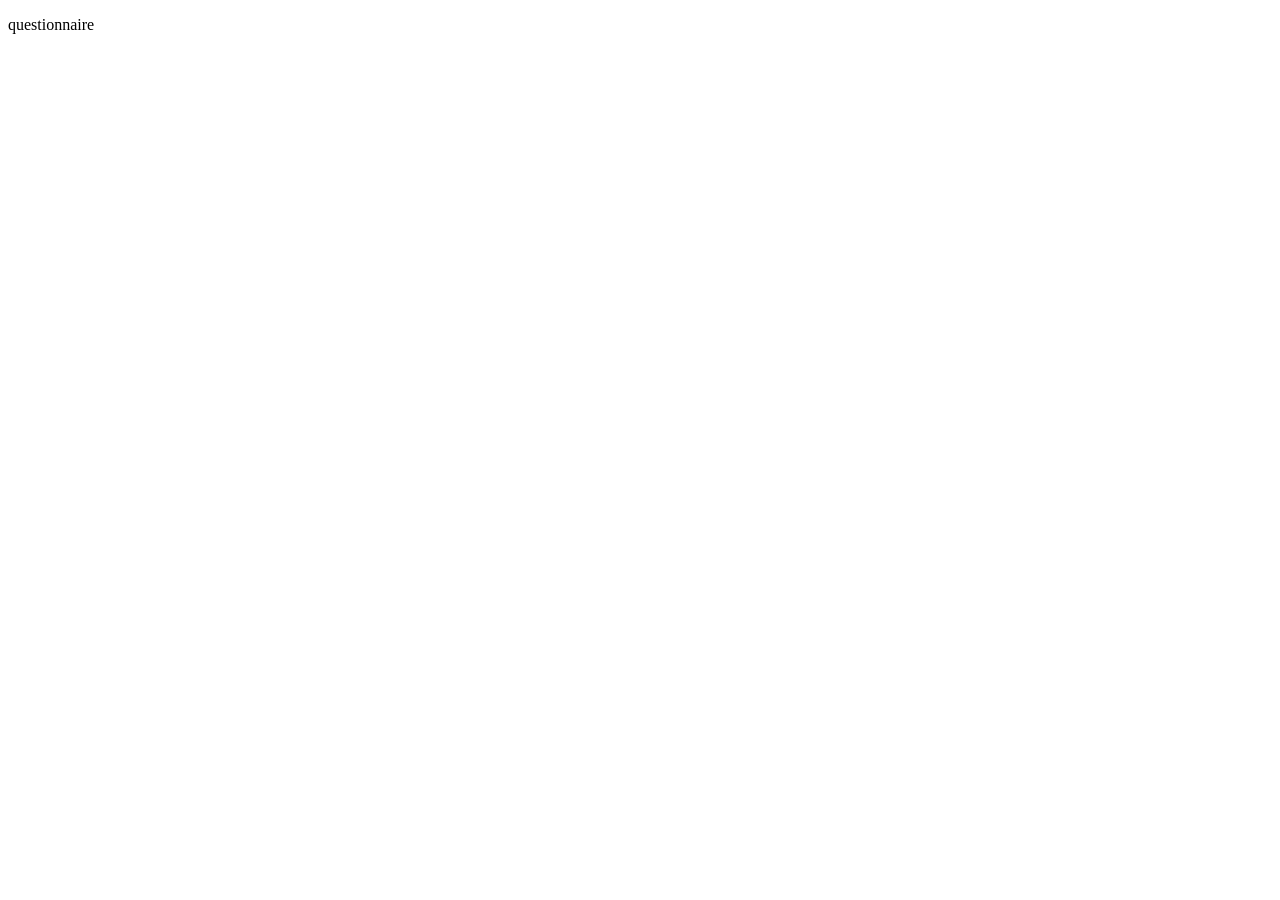
==== src/pages/questionnaire.html @ 72764463 "Restructure project layout" ====
<!DOCTYPE html>
<html lang="en">
<head>
    <meta charset="UTF-8">
    <meta name="viewport" content="width=device-width, initial-scale=1.0">
    <link rel="stylesheet" href="css/styles.css">
    <link rel="stylesheet" href="css/components.css">
    <link rel="stylesheet" href="css/questionnaire.css">
    <title>Questionnaire</title>
</head>
<body>
    <p>questionnaire</p>
</body>
</html>
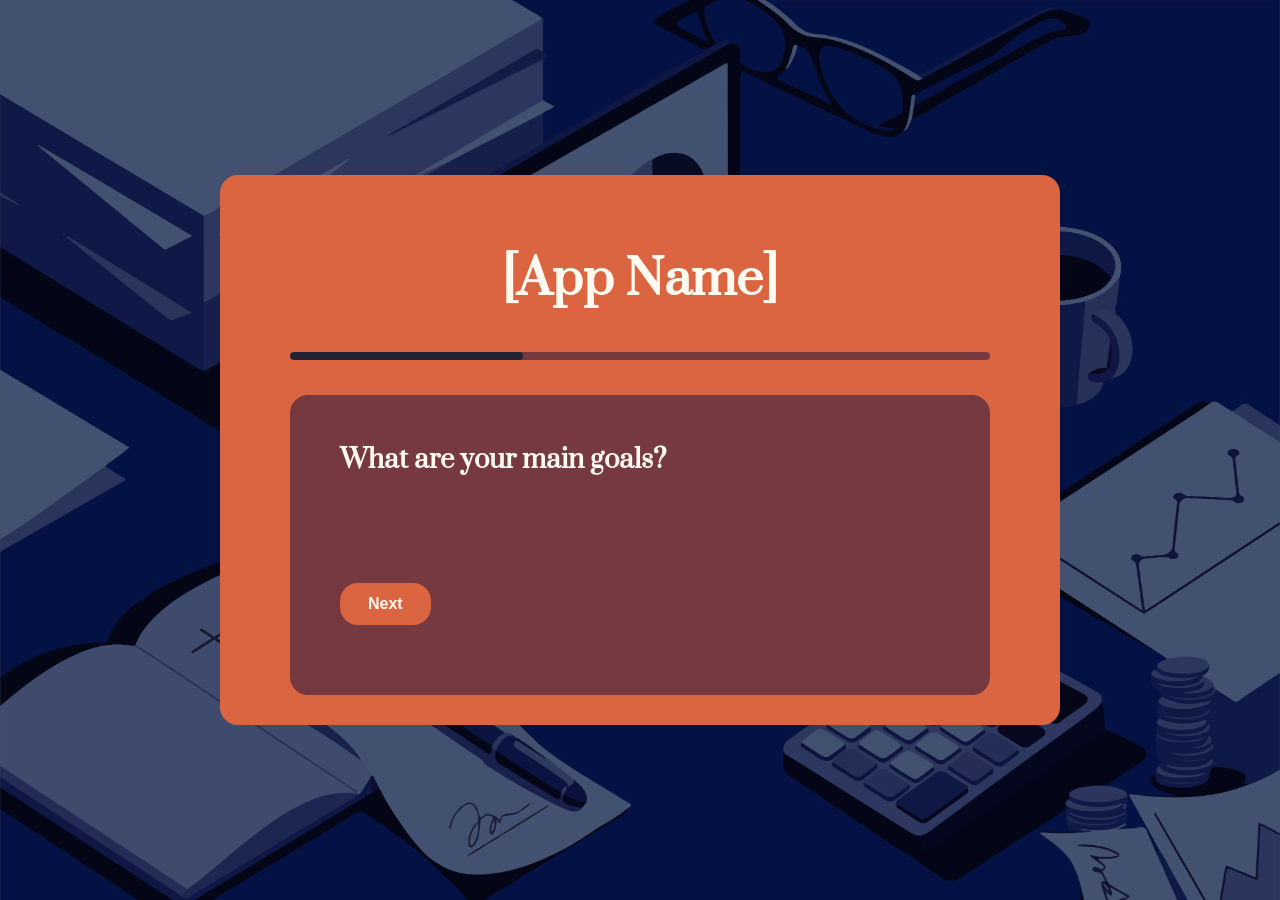
==== commit c007db63: "Finish questionnaire and dashboard" ====
--- a/src/pages/questionnaire.html
+++ b/src/pages/questionnaire.html
@@ -3,12 +3,46 @@
 <head>
     <meta charset="UTF-8">
     <meta name="viewport" content="width=device-width, initial-scale=1.0">
-    <link rel="stylesheet" href="css/styles.css">
-    <link rel="stylesheet" href="css/components.css">
-    <link rel="stylesheet" href="css/questionnaire.css">
+    <link rel="stylesheet" href="/src/css/styles.css">
+    <link rel="stylesheet" href="/src/css/components.css">
+    <link rel="stylesheet" href="/src/css/questionnaire.css">
     <title>Questionnaire</title>
 </head>
 <body>
-    <p>questionnaire</p>
+    <div class="questionnaire-container">
+        <h1 class="questionnaire-title">[App Name]</h1>
+        <div class="progress">
+            <div class="progress-bar"></div>
+        </div>
+
+        <div class="question-container">
+
+            <div class="question active">
+                <h4>What are your main goals?</h4>
+                <!-- answers -->
+                <div class="question-buttons">
+                    <button class="next">Next</button>
+                </div>
+            </div>
+
+            <div class="question">
+                <h4>How much time do you have available?</h4>
+                <!-- answers -->
+                <div class="question-buttons">
+                    <button class="previous">Previous</button>
+                    <button class="next">Next</button>
+                </div>
+            </div>
+
+            <div class="question">
+                <h4>Which activities do you enjoy?</h4>
+                <!-- answers -->
+                <div class="question-buttons">
+                    <button class="previous">Previous</button>
+                    <button class="next">Next</button>
+                </div>
+            </div>
+        </div>
+    </div>
 </body>
 </html>
--- a/src/css/styles.css
+++ b/src/css/styles.css
@@ -0,0 +1,16 @@
+:root {
+    /* Color Palette */ 
+    --primary: #d3523d;
+    --background: #db6541;
+    --accent: #763940;
+    --card: #1a2133ec;
+    --success-color: #11491f;
+    --danger-color: #6a040f;
+    --text: #fffaf1;
+    --border: #fffaf1;
+
+    /* Other */
+    --radius: 18px;
+    --shadow: 0px 8px 24px rgba(0, 0, 0, 0.336);
+    --transition: all 0.5s ease-in-out;
+}
--- a/src/css/components.css
+++ b/src/css/components.css
@@ -0,0 +1,70 @@
+
+@import url('https://fonts.googleapis.com/css2?family=Prata&display=swap');
+
+body {
+    margin: 0;
+    padding: 0; 
+    font-family: 'Prata', serif;
+}
+
+h1 {
+    font-size: 48px;
+    font-family: 'Prata', serif;
+}
+
+h2 {
+    font-size: 31px;
+    font-family: 'Prata', serif;
+    padding-bottom: 15px;
+    color: var(--text);
+}
+
+h3 {
+    font-size: 24px;
+    font-family: 'Prata', serif;
+    color: var(--text);
+}
+
+p {
+    font-size: 18px;
+    color: var(--text);
+    position: relative 
+    
+}
+
+a {
+    text-decoration: none;
+    color: var(--text);
+}
+
+nav {
+    display: flex;
+    text-align: justify;
+    font-size: 18px;
+    color: var(--text);
+    position: relative;
+    display: flex;
+    background-color: var(--background);
+    justify-content: right; /* Horizontally centers the text block */
+    align-items: center;     /* Vertically centers the text block */
+}
+
+button {
+    background-color: var(--primary);
+    color: var(--text);
+    border: none;
+    margin: 20px 0;
+    padding: 10px 20px;
+    border-radius: var(--radius);
+}
+
+button:hover {
+    background-color: var(--accent);
+    transform: scale(1.11);
+    transition: var(--transition);
+}
+
+hr {
+    border: 1px solid var(--border);
+    margin: 0%;
+}
--- a/src/css/questionnaire.css
+++ b/src/css/questionnaire.css
@@ -0,0 +1,194 @@
+
+/*-------------------*/
+/* Questionnaire CSS */
+/*-------------------*/
+
+body {
+    max-width: 100%;
+    min-height: 100vh;
+    display: flex;
+    flex-direction: column;
+    align-items: center;
+    justify-content: center;
+    background: var(--card);
+    background-image: url("/assets/images/feature_illustration_2.jpg");
+    background-blend-mode: overlay;
+    background-size: cover;
+    color: var(--text);
+    overflow-x: hidden;
+    overflow-y: hidden;
+}
+
+.questionnaire-container {
+    display: flex;
+    flex-direction: column;
+    align-items: center;
+    justify-content: center;
+    width: min(800px, 90%);
+    max-width: 800px;
+    margin: auto;
+    padding: 20px;
+    background: var(--background);
+    border-radius: var(--radius);
+}
+
+
+.questionnaire-title {
+    font-size: clamp(32px, 5vw, 48px);
+    margin-bottom: 20px;
+    width: min(600px, 90%);
+    padding: 20px;
+    border-radius: var(--radius);
+    align-self: center;
+    text-align: center;
+}
+
+/* Progress bar */
+
+.progress {
+    width: min(700px, 90%);
+    height: 8px;
+    background: var(--accent);
+    border-radius: 999px;
+    overflow: hidden;
+    margin-bottom: 35px;
+}
+
+.progress-bar {
+    width: 33.333%;
+    height: 100%;
+    background: var(--card);
+    border-radius: 999px;
+    transition: width 0.5s ease;
+}
+
+
+/* Question container */
+
+.question-container {
+    width: min(700px, 90%);
+    position: relative;
+}
+
+
+/* Individual question */
+
+.question {
+    display: none;
+    background: var(--accent);
+    border-radius: var(--radius);
+    padding: 50px;
+    min-height: 300px;
+    box-sizing: border-box;
+    opacity: 0;
+    transform: translateX(30px);
+    margin-bottom: 10px;
+}
+
+
+/* Current question */
+
+.question.active {
+    display: flex;
+    flex-direction: column;
+    justify-content: space-between;
+    opacity: 1;
+    transform: translateX(0);
+    animation: questionIn 0.45s ease;
+}
+
+/* Question heading */
+
+.question h4 {
+    font-size: clamp(24px, 2vw, 35px);
+    line-height: 1.2;
+    margin: 0 0 35px;
+    color: var(--text);
+}
+
+/* Question Buttons */
+
+.question-buttons {
+    display: flex;
+    justify-content: space-between;
+    align-items: center;
+    margin-top: auto;
+}
+
+.next, .previous {
+    align-self: flex-end;
+    padding: 12px 28px;
+    border: none;
+    border-radius: var(--radius);
+    background: var(--background);
+    color: var(--text);
+    font-size: 16px;
+    font-weight: 600;
+    cursor: pointer;
+    transition:
+        transform 0.2s ease,
+        opacity 0.2s ease;
+}
+
+.next:hover, .previous:hover {
+    transform: translateY(-2px);
+    opacity: 0.9;
+    background-color: var(--primary);
+    transition: var(--transition);
+}
+
+.next:active, .previous:active {
+    transform: translateY(0);
+}
+
+/* Question transition */
+
+@keyframes fadeIn {
+    from {
+        opacity: 0;
+    }
+    to {
+        opacity: 1;
+    }
+}
+
+@keyframes questionIn {
+    from {
+        opacity: 0;
+        transform: translateX(30px);
+    }
+
+    to {
+        opacity: 1;
+        transform: translateX(0);
+    }
+}
+
+
+/* Mobile */
+
+@media (max-width: 600px) {
+
+    body {
+        padding: 25px 15px;
+    }
+
+    .progress {
+        width: 95%;
+        margin-bottom: 25px;
+    }
+
+    .question-container {
+        width: 95%;
+    }
+
+    .question {
+        padding: 35px 25px;
+        min-height: 280px;
+    }
+
+    .question h4 {
+        font-size: 28px;
+        margin-bottom: 25px;
+    }
+}
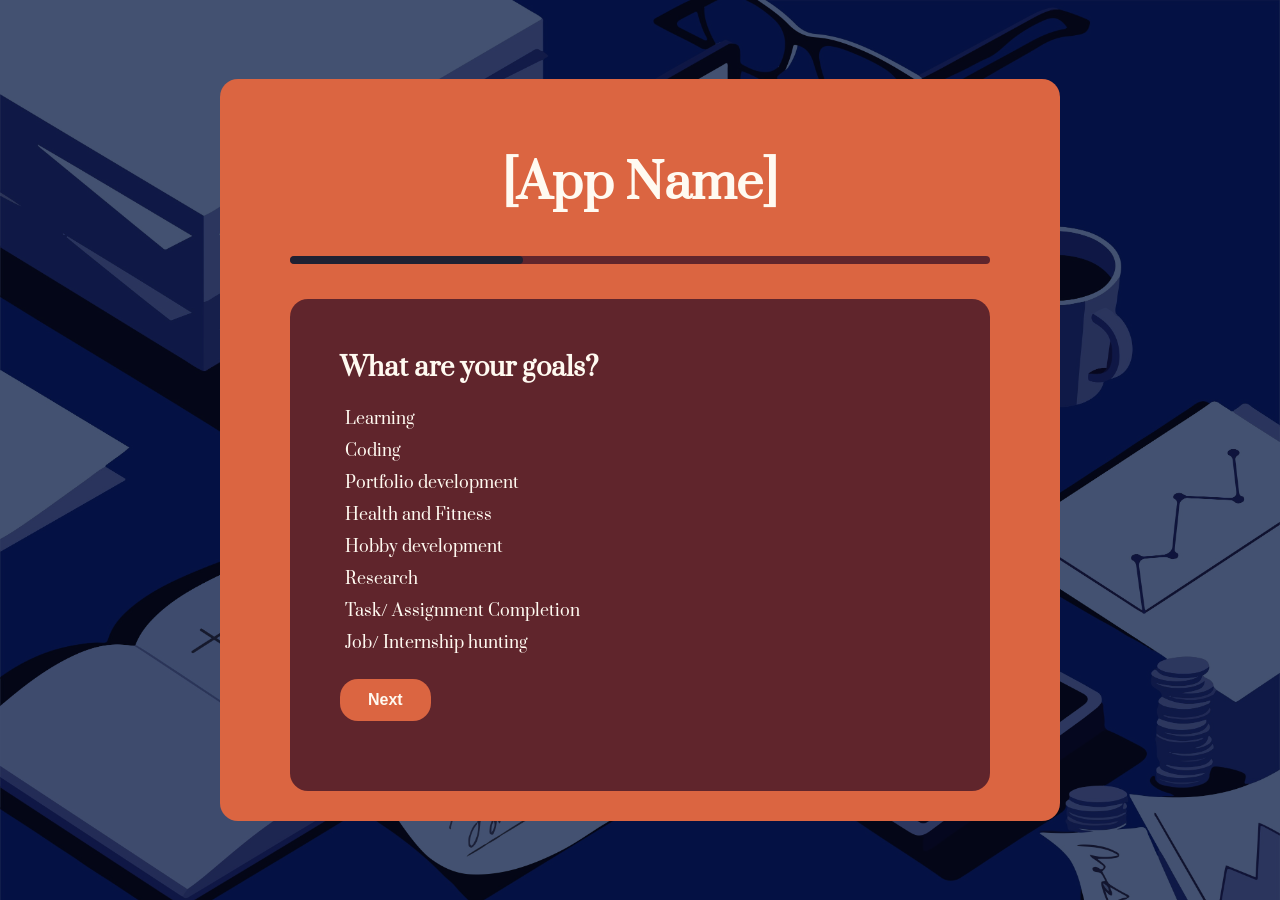
==== commit e4743e54: "Complete transtion between questions in questionnaire" ====
--- a/src/pages/questionnaire.html
+++ b/src/pages/questionnaire.html
@@ -1,48 +1,332 @@
-<!DOCTYPE html>
+<!doctype html>
 <html lang="en">
-<head>
-    <meta charset="UTF-8">
-    <meta name="viewport" content="width=device-width, initial-scale=1.0">
-    <link rel="stylesheet" href="/src/css/styles.css">
-    <link rel="stylesheet" href="/src/css/components.css">
-    <link rel="stylesheet" href="/src/css/questionnaire.css">
+  <head>
+    <meta charset="UTF-8" />
+    <meta name="viewport" content="width=device-width, initial-scale=1.0" />
+    <link rel="stylesheet" href="../css/styles.css" />
+    <link rel="stylesheet" href="../css/components.css" />
+    <link rel="stylesheet" href="../css/questionnaire.css" />
+    <script src="../js/main.js" defer></script>
+    <script src="../js/questionnaire.js" defer></script>
     <title>Questionnaire</title>
-</head>
-<body>
+  </head>
+  <body>
     <div class="questionnaire-container">
-        <h1 class="questionnaire-title">[App Name]</h1>
-        <div class="progress">
-            <div class="progress-bar"></div>
-        </div>
-
-        <div class="question-container">
-
-            <div class="question active">
-                <h4>What are your main goals?</h4>
-                <!-- answers -->
-                <div class="question-buttons">
-                    <button class="next">Next</button>
-                </div>
-            </div>
-
-            <div class="question">
-                <h4>How much time do you have available?</h4>
-                <!-- answers -->
-                <div class="question-buttons">
-                    <button class="previous">Previous</button>
-                    <button class="next">Next</button>
-                </div>
-            </div>
-
-            <div class="question">
-                <h4>Which activities do you enjoy?</h4>
-                <!-- answers -->
-                <div class="question-buttons">
-                    <button class="previous">Previous</button>
-                    <button class="next">Next</button>
-                </div>
-            </div>
-        </div>
+      <h1 class="questionnaire-title">[App Name]</h1>
+      <div class="progress">
+        <div class="progress-bar"></div>
+      </div>
+
+      <div class="question-container">
+        <div class="question active">
+          <h3>What are your goals?</h3>
+          <label id="user_goals" aria-required="true">
+            <input
+              type="checkbox"
+              class="goals"
+              name="goals"
+              value="Learning"
+            />
+            <span>Learning</span>
+          </label>
+          <label>
+            <input type="checkbox" class="goals" name="goals" value="Coding" />
+            <span>Coding</span>
+          </label>
+          <label>
+            <input
+              type="checkbox"
+              class="goals"
+              name="goals"
+              value="Portfolio development"
+            />
+            <span>Portfolio development</span>
+          </label>
+          <label>
+            <input
+              type="checkbox"
+              class="goals"
+              name="goals"
+              value="Health and Fitness"
+            />
+            <span>Health and Fitness</span>
+          </label>
+          <label>
+            <input
+              type="checkbox"
+              class="goals"
+              name="goals"
+              value="Hobby development"
+            />
+            <span> Hobby development</span>
+          </label>
+          <label>
+            <input
+              type="checkbox"
+              class="goals"
+              name="goals"
+              value="Research"
+            />
+            <span>Research</span>
+          </label>
+          <label>
+            <input
+              type="checkbox"
+              class="goals"
+              name="goals"
+              value="Assignment"
+            />
+            <span>Task/ Assignment Completion</span>
+          </label>
+          <label>
+            <input
+              type="checkbox"
+              class="goals"
+              name="goals"
+              value="Employment"
+            />
+            <span>Job/ Internship hunting</span>
+          </label>
+
+          <div class="question-buttons">
+            <button class="next">Next</button>
+          </div>
+        </div>
+
+        <div class="question">
+          <h3>What is your approximate daily screen time?</h3>
+          <small
+            ><i>
+              Excluding screen time during school/work hours for
+              professional/academic purposes</i
+            ></small
+          >
+          <label>
+            <input
+              type="range"
+              min="0.5"
+              max="10"
+              step="0.5"
+              value="0.5"
+              class="screen-time"
+            />
+          </label>
+          <div class="screen-time-labels">
+            <span>30 min</span>
+            <span>10 hrs</span>
+          </div>
+          <div class="slider-value">
+            <span id="screen-time-value">0.5 hours</span>
+          </div>
+
+          <div class="question-buttons">
+            <button class="previous">Previous</button>
+            <button class="next">Next</button>
+          </div>
+        </div>
+
+        <div class="question">
+          <h3>What are the goals you give the most priority to?</h3>
+          <small>Please select only 3 options</small>
+          <label id="user_priority_goals" aria-required="true">
+            <input
+              type="checkbox"
+              class="priority-goals"
+              name="priority-goals"
+              value="Learning"
+            />
+            <span>Learning</span>
+          </label>
+          <label>
+            <input
+              type="checkbox"
+              class="priority-goals"
+              name="priority-goals"
+              value="Coding"
+            />
+            <span>Coding</span>
+          </label>
+          <label>
+            <input
+              type="checkbox"
+              class="priority-goals"
+              name="priority-goals"
+              value="Portfolio development"
+            />
+            <span>Portfolio development</span>
+          </label>
+          <label>
+            <input
+              type="checkbox"
+              class="priority-goals"
+              name="priority-goals"
+              value="Health and Fitness"
+            />
+            <span>Health and Fitness</span>
+          </label>
+          <label>
+            <input
+              type="checkbox"
+              class="priority-goals"
+              name="priority-goals"
+              value="Hobby development"
+            />
+            <span> Hobby development</span>
+          </label>
+          <label>
+            <input
+              type="checkbox"
+              class="priority-goals"
+              name="priority-goals"
+              value="Research"
+            />
+            <span>Research</span>
+          </label>
+          <label>
+            <input
+              type="checkbox"
+              class="priority-goals"
+              name="priority-goals"
+              value="Assignment"
+            />
+            <span>Task/ Assignment Completion</span>
+          </label>
+          <label>
+            <input
+              type="checkbox"
+              class="priority-goals"
+              name="priority-goals"
+              value="Employment"
+            />
+            <span>Job/ Internship hunting</span>
+          </label>
+
+          <div class="question-buttons">
+            <button class="previous">Previous</button>
+            <button class="next">Next</button>
+          </div>
+        </div>
+
+        <div class="question">
+          <h3>How much entertainment time would you like?</h3>
+
+          <div class="choice-options">
+            <label>
+              <input type="radio" name="entertainment" value="0.5" />
+              <span>30 minutes</span>
+            </label>
+
+            <label>
+              <input type="radio" name="entertainment" value="1" />
+              <span>1 hour</span>
+            </label>
+
+            <label>
+              <input type="radio" name="entertainment" value="2" />
+              <span>2 hours</span>
+            </label>
+
+            <label>
+              <input type="radio" name="entertainment" value="3" />
+              <span>3 hours</span>
+            </label>
+
+            <label>
+              <input type="radio" name="entertainment" value="4" />
+              <span>4+ hours</span>
+            </label>
+
+            <label>
+              <input type="radio" name="entertainment" value="decide" />
+              <span>Let Screen Buddy decide</span>
+            </label>
+          </div>
+
+          <div class="question-buttons">
+            <button class="previous">Previous</button>
+            <button class="next">Next</button>
+          </div>
+        </div>
+
+        <div class="question">
+          <h3>How would you like your activities arranged?</h3>
+
+          <div class="choice-options">
+            <label>
+              <input type="radio" name="arrangement" value="long" />
+              <span>
+                <strong>Long focused sessions</strong><br />
+                Fewer, longer activity blocks
+              </span>
+            </label>
+
+            <label>
+              <input type="radio" name="arrangement" value="short" />
+              <span>
+                <strong>Short focused sessions</strong><br />
+                More frequent, shorter blocks
+              </span>
+            </label>
+
+            <label>
+              <input type="radio" name="arrangement" value="balanced" />
+              <span>
+                <strong>Balanced</strong><br />
+                A mixture of both
+              </span>
+            </label>
+
+            <label>
+              <input type="radio" name="arrangement" value="flexible" />
+              <span>
+                <strong>Flexible</strong><br />
+                Let Screen Buddy adapt the schedule
+              </span>
+            </label>
+          </div>
+
+          <div class="question-buttons">
+            <button class="previous">Previous</button>
+            <button class="next">Next</button>
+          </div>
+        </div>
+
+        <div class="question">
+          <h3>How often would you like breaks?</h3>
+
+          <div class="choice-options">
+            <label>
+              <input type="radio" name="breaks" value="30" />
+              <span>Every 30 minutes</span>
+            </label>
+
+            <label>
+              <input type="radio" name="breaks" value="45" />
+              <span>Every 45 minutes</span>
+            </label>
+
+            <label>
+              <input type="radio" name="breaks" value="60" />
+              <span>Every 1 hour</span>
+            </label>
+
+            <label>
+              <input type="radio" name="breaks" value="activity" />
+              <span>Whenever an activity ends</span>
+            </label>
+
+            <label>
+              <input type="radio" name="breaks" value="decide" />
+              <span>Let Screen Buddy decide</span>
+            </label>
+          </div>
+
+          <div class="question-buttons">
+            <button class="previous">Previous</button>
+            <button class="next">Generate Schedule</button>
+          </div>
+        </div>
+      </div>
     </div>
-</body>
-</html>+  </body>
+</html>
--- a/src/css/styles.css
+++ b/src/css/styles.css
@@ -2,7 +2,7 @@
     /* Color Palette */ 
     --primary: #d3523d;
     --background: #db6541;
-    --accent: #763940;
+    --accent: #60252c;
     --card: #1a2133ec;
     --success-color: #11491f;
     --danger-color: #6a040f;
--- a/src/css/components.css
+++ b/src/css/components.css
@@ -22,7 +22,13 @@
 h3 {
     font-size: 24px;
     font-family: 'Prata', serif;
+    margin: 0, 0, 10px;
     color: var(--text);
+}
+
+small {
+    padding: 8px;
+    padding-bottom: 10px;
 }
 
 p {
--- a/src/css/questionnaire.css
+++ b/src/css/questionnaire.css
@@ -1,194 +1,323 @@
-
 /*-------------------*/
 /* Questionnaire CSS */
 /*-------------------*/
 
 body {
-    max-width: 100%;
-    min-height: 100vh;
-    display: flex;
-    flex-direction: column;
-    align-items: center;
-    justify-content: center;
-    background: var(--card);
-    background-image: url("/assets/images/feature_illustration_2.jpg");
-    background-blend-mode: overlay;
-    background-size: cover;
-    color: var(--text);
-    overflow-x: hidden;
-    overflow-y: hidden;
+  max-width: 100%;
+  min-height: 100vh;
+  display: flex;
+  flex-direction: column;
+  align-items: center;
+  justify-content: center;
+  background: var(--card);
+  background-image: url("/assets/images/feature_illustration_2.jpg");
+  background-blend-mode: overlay;
+  background-size: cover;
+  color: var(--text);
+  overflow-x: hidden;
+  overflow-y: auto;
 }
 
 .questionnaire-container {
-    display: flex;
-    flex-direction: column;
-    align-items: center;
-    justify-content: center;
-    width: min(800px, 90%);
-    max-width: 800px;
-    margin: auto;
-    padding: 20px;
-    background: var(--background);
-    border-radius: var(--radius);
-}
-
+  display: flex;
+  flex-direction: column;
+  align-items: center;
+  justify-content: center;
+  width: min(800px, 90%);
+  max-width: 800px;
+  margin: auto;
+  margin-top: 20px;
+  margin-bottom: 20px;
+  padding: 20px;
+  background: var(--background);
+  border-radius: var(--radius);
+}
 
 .questionnaire-title {
-    font-size: clamp(32px, 5vw, 48px);
-    margin-bottom: 20px;
-    width: min(600px, 90%);
-    padding: 20px;
-    border-radius: var(--radius);
-    align-self: center;
-    text-align: center;
+  font-size: clamp(32px, 5vw, 48px);
+  margin-bottom: 20px;
+  width: min(600px, 90%);
+  padding: 20px;
+  border-radius: var(--radius);
+  align-self: center;
+  text-align: center;
 }
 
 /* Progress bar */
 
 .progress {
-    width: min(700px, 90%);
-    height: 8px;
-    background: var(--accent);
-    border-radius: 999px;
-    overflow: hidden;
-    margin-bottom: 35px;
+  width: min(700px, 90%);
+  height: 8px;
+  background: var(--accent);
+  border-radius: 999px;
+  overflow: hidden;
+  margin-bottom: 35px;
 }
 
 .progress-bar {
-    width: 33.333%;
-    height: 100%;
-    background: var(--card);
-    border-radius: 999px;
-    transition: width 0.5s ease;
-}
-
+  width: 33.333%;
+  height: 100%;
+  background: var(--card);
+  border-radius: 999px;
+  transition: width 0.5s ease;
+}
 
 /* Question container */
 
 .question-container {
-    width: min(700px, 90%);
-    position: relative;
-}
-
+  width: min(700px, 90%);
+  position: relative;
+}
 
 /* Individual question */
 
 .question {
-    display: none;
-    background: var(--accent);
-    border-radius: var(--radius);
-    padding: 50px;
-    min-height: 300px;
-    box-sizing: border-box;
+  display: none;
+  background: var(--accent);
+  border-radius: var(--radius);
+  padding: 50px;
+  min-height: 300px;
+  box-sizing: border-box;
+  opacity: 0;
+  transform: translateX(30px);
+  margin-bottom: 10px;
+}
+
+/* Current question */
+
+.question.active {
+  display: flex;
+  flex-direction: column;
+  justify-content: space-between;
+  opacity: 1;
+  transform: translateX(0);
+  animation: questionIn 0.45s ease;
+}
+
+/* Question heading */
+
+.question h3 {
+  font-size: clamp(24px, 2vw, 35px);
+  line-height: 1.2;
+  color: var(--text);
+  margin: 0;
+  padding-bottom: 10px;
+  padding-top: 4px;
+  margin-bottom: 10px;
+}
+
+/* Question buttons */
+
+.question-buttons {
+  display: flex;
+  justify-content: space-between;
+  align-items: center;
+  margin-top: auto;
+}
+
+.screen-time label {
+  padding: 100px;
+}
+
+.question small {
+  padding: 15px;
+  padding-left: 0;
+}
+
+/* Goal options */
+
+input[type="checkbox"] {
+  display: none;
+}
+
+.question label {
+  cursor: pointer;
+}
+
+.question span {
+  color: var(--text);
+  display: block;
+  padding: 5px;
+  transition:
+    transform 0.2s ease,
+    opacity 0.2s ease,
+    background-color 0.2s ease;
+}
+
+.question label span:hover {
+  background: var(--background);
+  border-radius: var(--radius);
+  padding-left: 8px;
+  transform: translateY(-2px);
+  opacity: 0.9;
+}
+
+.question input[type="checkbox"]:checked + span {
+  background-color: var(--background);
+  border-radius: var(--radius);
+  padding-left: 8px;
+}
+
+/* Screen-time slider */
+
+.screen-time {
+  display: block;
+  appearance: none;
+  width: 100%;
+  height: 6px;
+  border-radius: 999px;
+  background: var(--background);
+  cursor: pointer;
+  outline: none;
+  padding: 4px;
+}
+
+#screen-time-value {
+  align-self: center;
+  text-align: center;
+  transform: translateY(-28px);
+}
+
+/* Chrome, Safari, Edge, Opera */
+
+input[type="range"]::-webkit-slider-thumb {
+  -webkit-appearance: none;
+  appearance: none;
+  width: 20px;
+  height: 20px;
+  transform: translateY(22%);
+  background: var(--text);
+  border-radius: 50%;
+  cursor: pointer;
+  margin-top: -7px;
+  box-shadow: 0 0 0 3px var(--background);
+}
+
+/* Firefox */
+
+input[type="range"]::-moz-range-thumb {
+  width: 20px;
+  height: 20px;
+  background: var(--text);
+  border: none;
+  transform: translateY(22%);
+  border-radius: 50%;
+  cursor: pointer;
+  box-shadow: 0 0 0 3px var(--background);
+}
+
+/* Slider labels */
+
+.screen-time-labels {
+  display: flex;
+  justify-content: space-between;
+  margin-top: 10px;
+  font-size: 14px;
+  color: var(--text);
+  opacity: 0.8;
+}
+
+/*Choice*/
+
+.choice-options {
+  display: grid;
+  grid-template-columns: 1fr 1fr;
+  gap: 12px;
+}
+
+.choice-options input {
+  display: none;
+}
+
+.choice-options span {
+  display: block;
+  border-radius: var(--radius);
+  background: transparent;
+  cursor: pointer;
+  transition: 0.2s ease;
+}
+
+.choice-options span:hover {
+  background: var(--background);
+}
+
+.choice-options input:checked + span {
+  background: var(--background);
+}
+
+/* Buttons */
+
+.next,
+.previous {
+  align-self: flex-end;
+  padding: 12px 28px;
+  border: none;
+  border-radius: var(--radius);
+  background: var(--background);
+  color: var(--text);
+  font-size: 16px;
+  font-weight: 600;
+  cursor: pointer;
+  transition:
+    transform 0.2s ease,
+    opacity 0.2s ease,
+    background-color 0.2s ease;
+}
+
+.next:hover,
+.previous:hover {
+  transform: translateY(-2px);
+  opacity: 0.9;
+  background-color: var(--primary);
+}
+
+.next:active,
+.previous:active {
+  transform: translateY(0);
+}
+
+/* Question transition */
+
+@keyframes questionIn {
+  from {
     opacity: 0;
     transform: translateX(30px);
-    margin-bottom: 10px;
-}
-
-
-/* Current question */
-
-.question.active {
-    display: flex;
-    flex-direction: column;
-    justify-content: space-between;
+  }
+
+  to {
     opacity: 1;
     transform: translateX(0);
-    animation: questionIn 0.45s ease;
-}
-
-/* Question heading */
-
-.question h4 {
-    font-size: clamp(24px, 2vw, 35px);
-    line-height: 1.2;
-    margin: 0 0 35px;
-    color: var(--text);
-}
-
-/* Question Buttons */
-
-.question-buttons {
-    display: flex;
-    justify-content: space-between;
-    align-items: center;
-    margin-top: auto;
-}
-
-.next, .previous {
-    align-self: flex-end;
-    padding: 12px 28px;
-    border: none;
-    border-radius: var(--radius);
-    background: var(--background);
-    color: var(--text);
-    font-size: 16px;
-    font-weight: 600;
-    cursor: pointer;
-    transition:
-        transform 0.2s ease,
-        opacity 0.2s ease;
-}
-
-.next:hover, .previous:hover {
-    transform: translateY(-2px);
-    opacity: 0.9;
-    background-color: var(--primary);
-    transition: var(--transition);
-}
-
-.next:active, .previous:active {
-    transform: translateY(0);
-}
-
-/* Question transition */
-
-@keyframes fadeIn {
-    from {
-        opacity: 0;
-    }
-    to {
-        opacity: 1;
-    }
-}
-
-@keyframes questionIn {
-    from {
-        opacity: 0;
-        transform: translateX(30px);
-    }
-
-    to {
-        opacity: 1;
-        transform: translateX(0);
-    }
-}
-
+  }
+}
 
 /* Mobile */
 
 @media (max-width: 600px) {
-
-    body {
-        padding: 25px 15px;
-    }
-
-    .progress {
-        width: 95%;
-        margin-bottom: 25px;
-    }
-
-    .question-container {
-        width: 95%;
-    }
-
-    .question {
-        padding: 35px 25px;
-        min-height: 280px;
-    }
-
-    .question h4 {
-        font-size: 28px;
-        margin-bottom: 25px;
-    }
-}+  body {
+    padding: 25px 15px;
+  }
+
+  .progress {
+    width: 95%;
+    margin-bottom: 25px;
+  }
+
+  .question-container {
+    width: 95%;
+  }
+
+  .question {
+    padding: 35px 25px;
+    min-height: 280px;
+  }
+
+  .question h3 {
+    font-size: 28px;
+    margin-bottom: 25px;
+  }
+
+  .goal-options,
+  .choice-options {
+    grid-template-columns: 1fr;
+  }
+}
